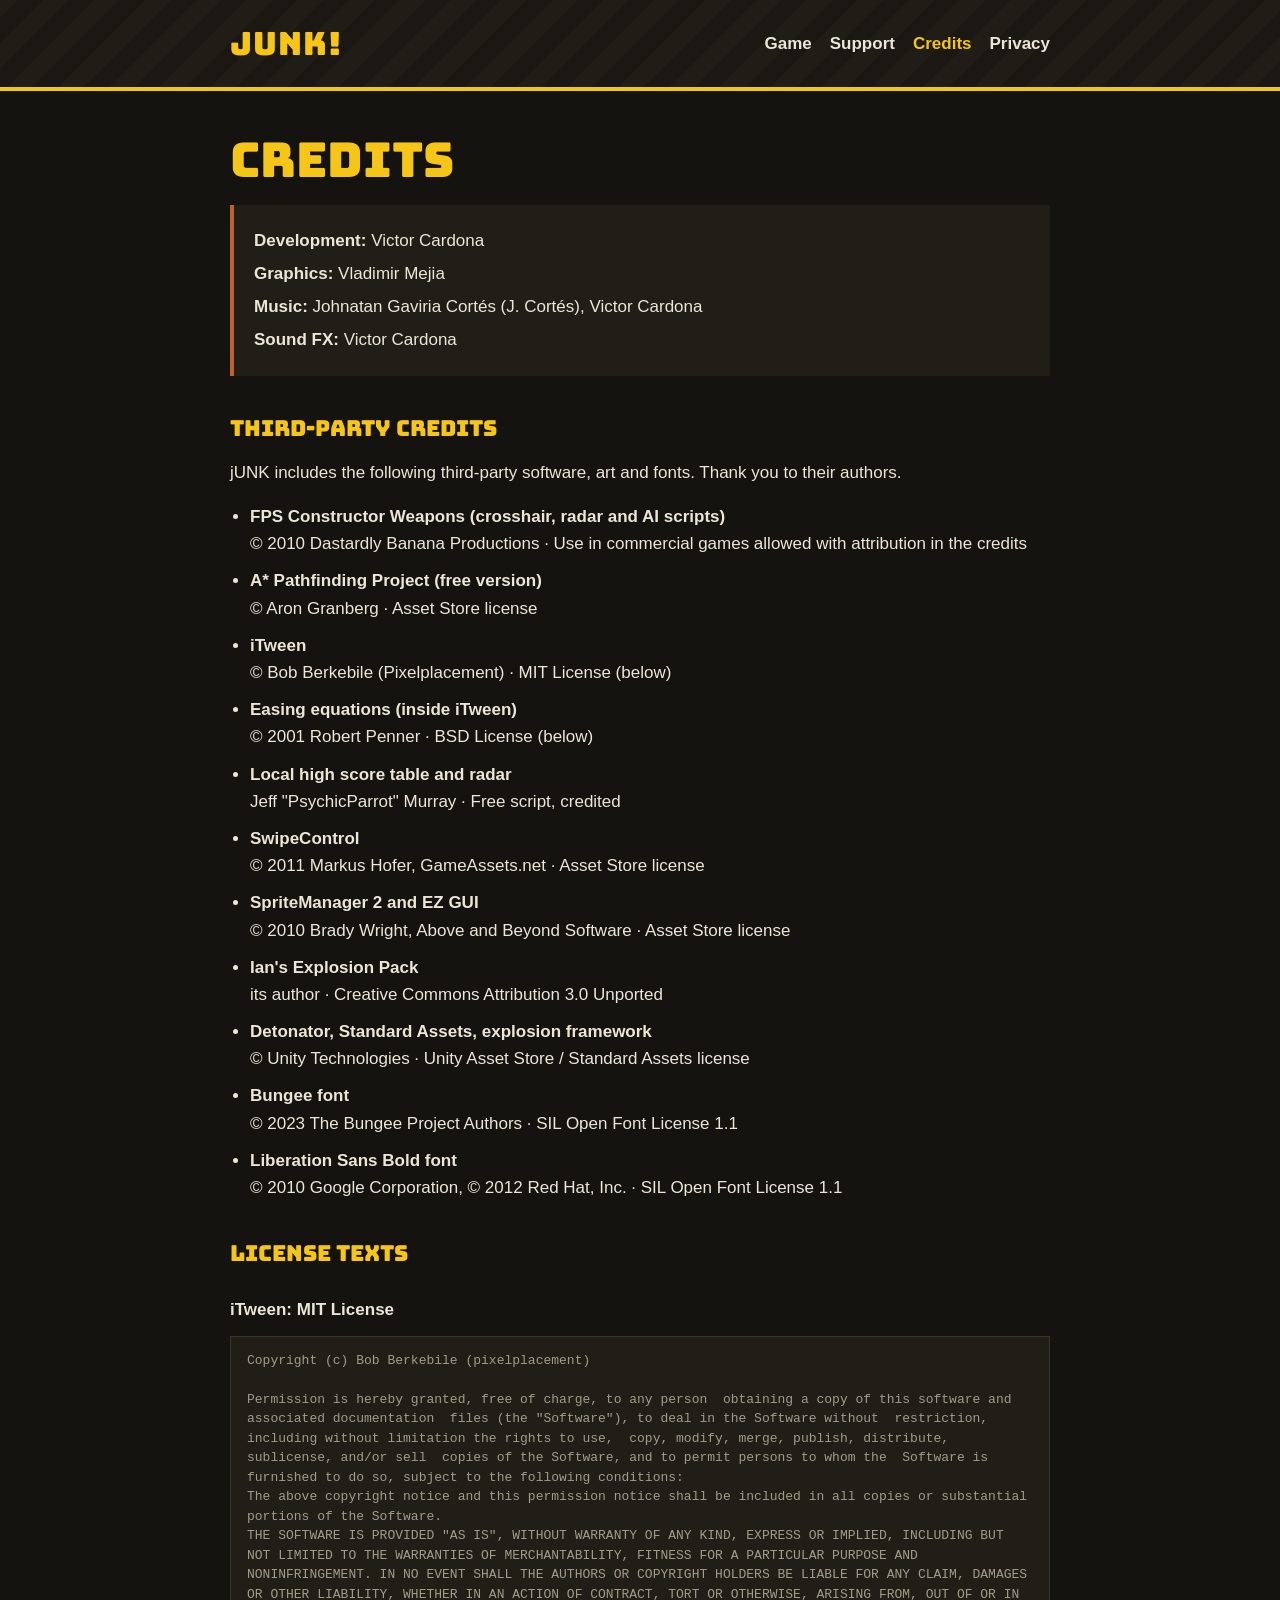
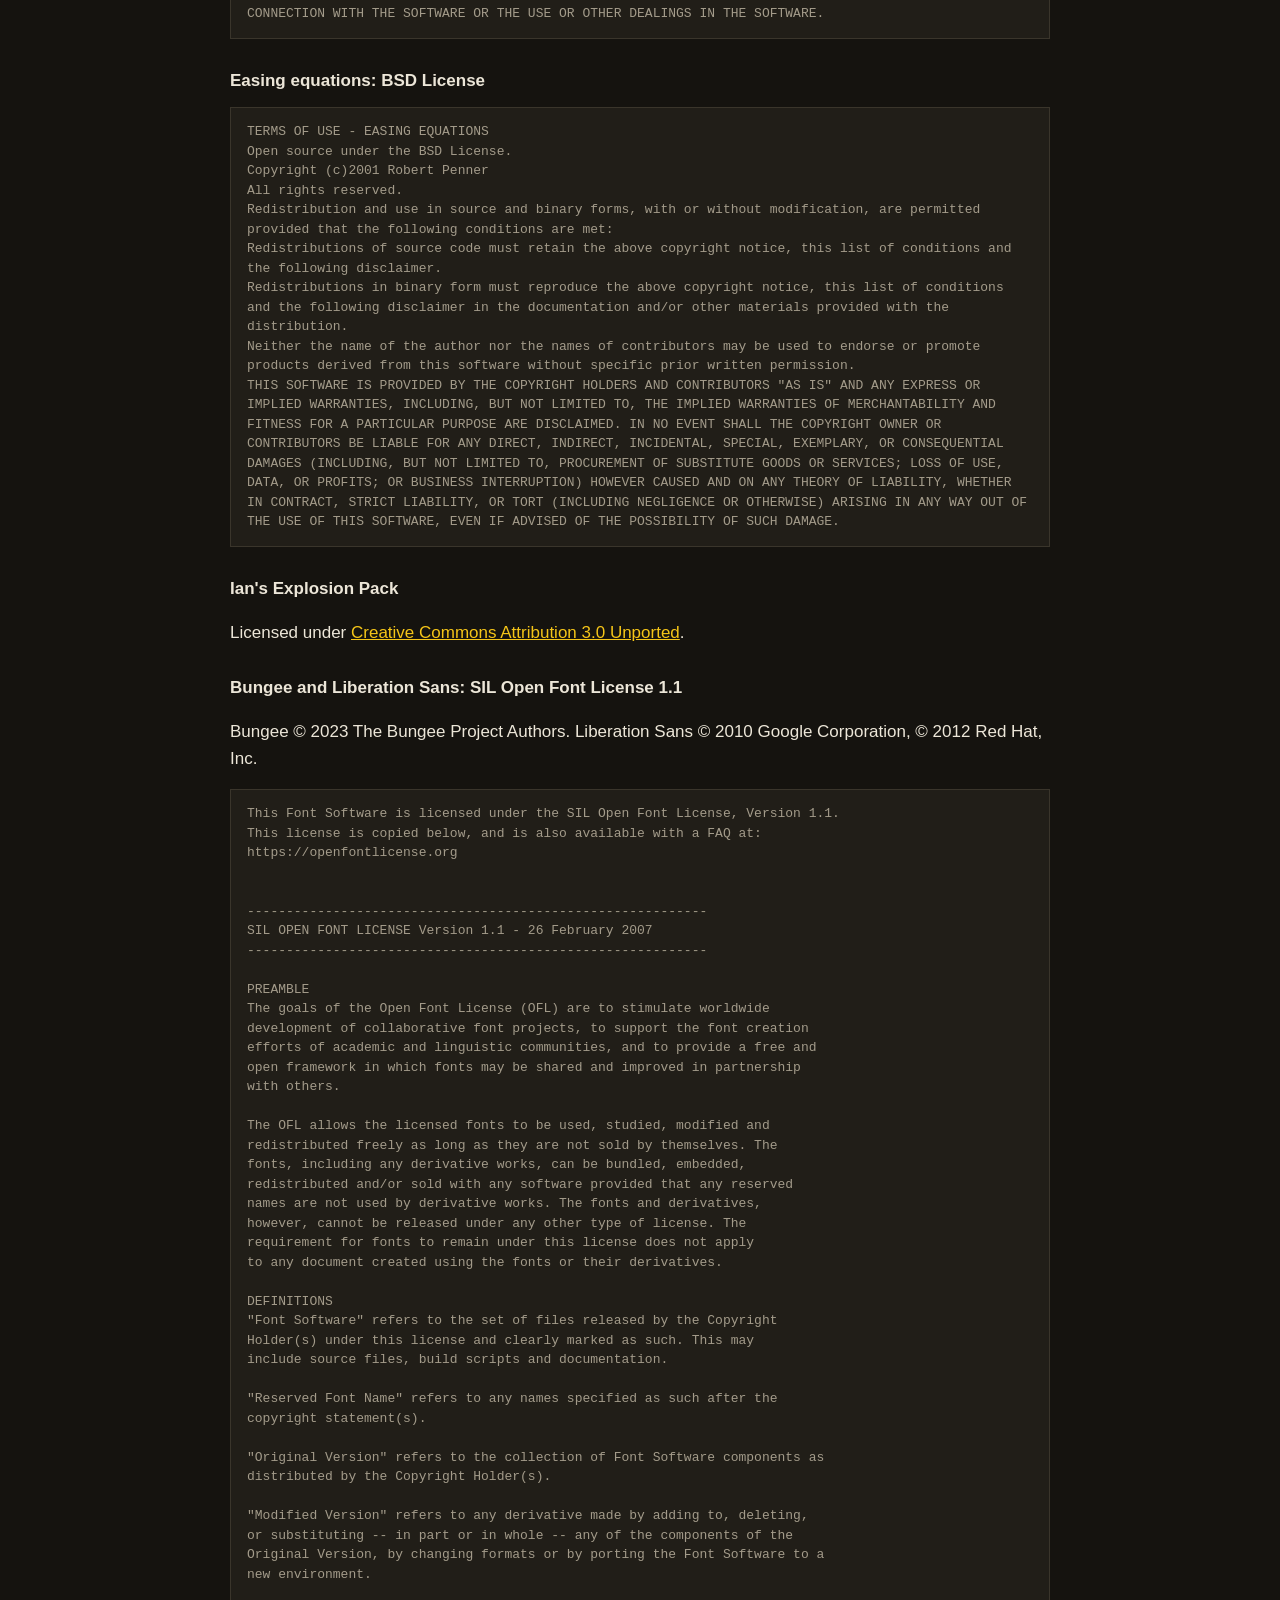
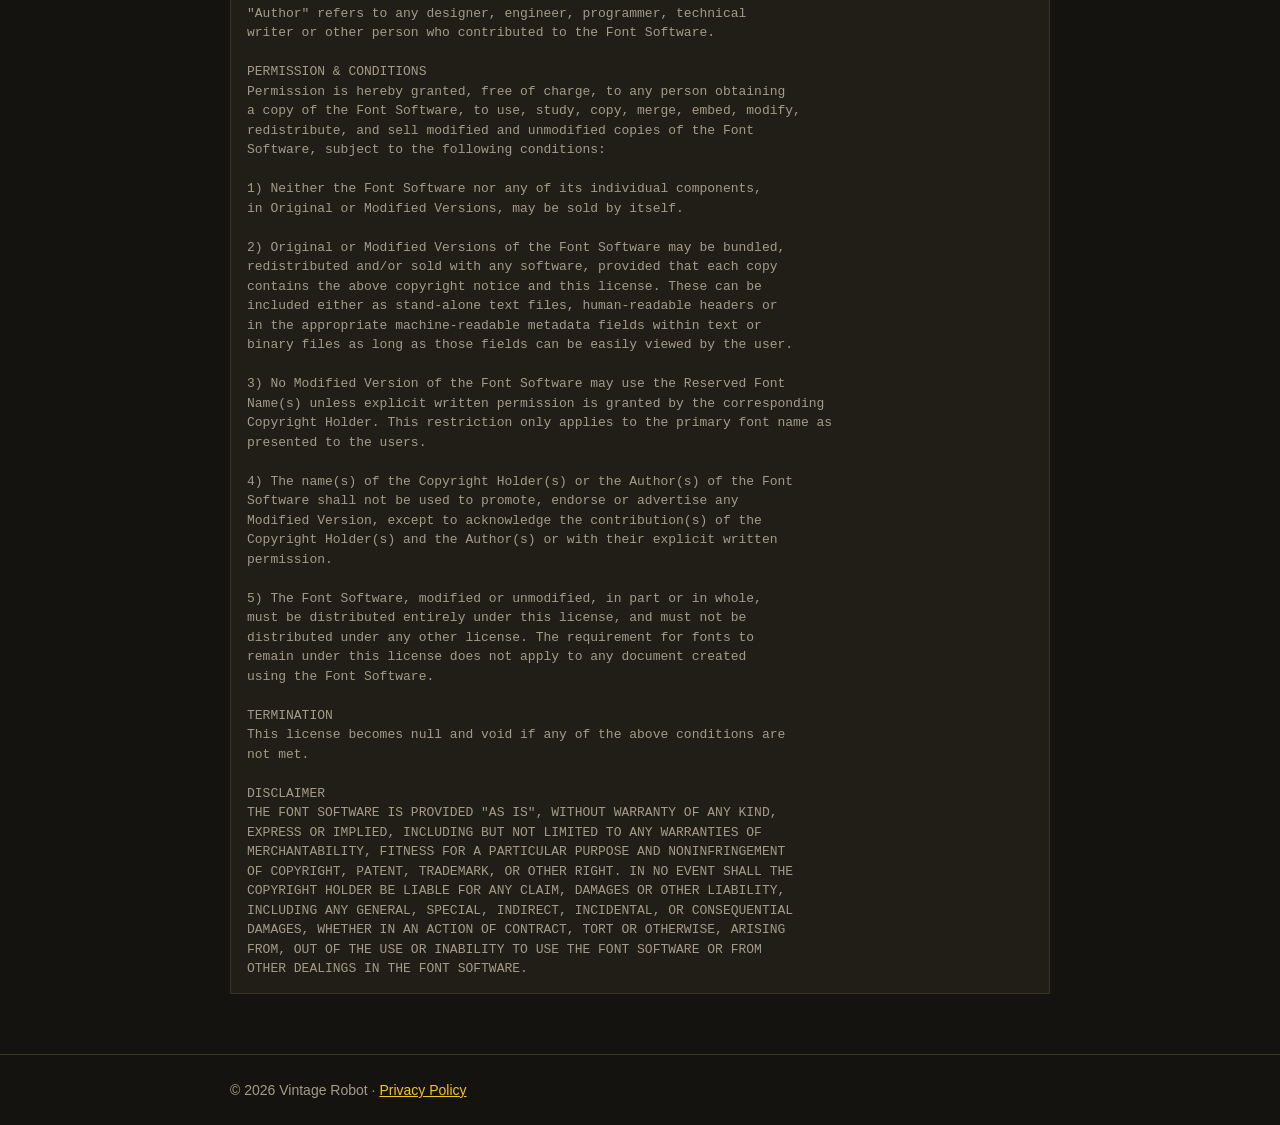
==== credits.html @ f06a938c "Página de créditos y licencias de terceros Co-Authored-By: Claude Opus 5.5 (1M context) <noreply@ant" ====
<!doctype html>
<html lang="en">
<head>
<meta charset="utf-8">
<meta name="viewport" content="width=device-width, initial-scale=1">
<title>Credits · jUNK! Robot Warehouse</title>
<link rel="preconnect" href="https://fonts.googleapis.com">
<link rel="preconnect" href="https://fonts.gstatic.com" crossorigin>
<link href="https://fonts.googleapis.com/css2?family=Bungee&display=swap" rel="stylesheet">
<link rel="stylesheet" href="style.css">
</head>
<body>
<header><div class="wrap">
  <a class="logo" href="./">jUNK!</a>
  <nav><a href="./">Game</a><a href="./#support">Support</a><a href="credits.html" aria-current="page">Credits</a><a href="privacy.html">Privacy</a></nav>
</div></header>

<main class="wrap">
  <h1>Credits</h1>
  <div class="card">
    <p><strong>Development:</strong> Victor Cardona</p>
    <p><strong>Graphics:</strong> Vladimir Mejia</p>
    <p><strong>Music:</strong> Johnatan Gaviria Cortés (J. Cortés), Victor Cardona</p>
    <p><strong>Sound FX:</strong> Victor Cardona</p>
  </div>

  <h2>Third-party credits</h2>
  <p>jUNK includes the following third-party software, art and fonts. Thank you to their authors.</p>
  <ul class="credits">
    <li><strong>FPS Constructor Weapons (crosshair, radar and AI scripts)</strong><br>© 2010 Dastardly Banana Productions · Use in commercial games allowed with attribution in the credits</li>
    <li><strong>A* Pathfinding Project (free version)</strong><br>© Aron Granberg · Asset Store license</li>
    <li><strong>iTween</strong><br>© Bob Berkebile (Pixelplacement) · MIT License (below)</li>
    <li><strong>Easing equations (inside iTween)</strong><br>© 2001 Robert Penner · BSD License (below)</li>
    <li><strong>Local high score table and radar</strong><br>Jeff &quot;PsychicParrot&quot; Murray · Free script, credited</li>
    <li><strong>SwipeControl</strong><br>© 2011 Markus Hofer, GameAssets.net · Asset Store license</li>
    <li><strong>SpriteManager 2 and EZ GUI</strong><br>© 2010 Brady Wright, Above and Beyond Software · Asset Store license</li>
    <li><strong>Ian&#x27;s Explosion Pack</strong><br>its author · Creative Commons Attribution 3.0 Unported</li>
    <li><strong>Detonator, Standard Assets, explosion framework</strong><br>© Unity Technologies · Unity Asset Store / Standard Assets license</li>
    <li><strong>Bungee font</strong><br>© 2023 The Bungee Project Authors · SIL Open Font License 1.1</li>
    <li><strong>Liberation Sans Bold font</strong><br>© 2010 Google Corporation, © 2012 Red Hat, Inc. · SIL Open Font License 1.1</li>
  </ul>

  <h2>License texts</h2>
  <h3>iTween: MIT License</h3>
  <pre>Copyright (c) Bob Berkebile (pixelplacement)

Permission is hereby granted, free of charge, to any person  obtaining a copy of this software and associated documentation  files (the &quot;Software&quot;), to deal in the Software without  restriction, including without limitation the rights to use,  copy, modify, merge, publish, distribute, sublicense, and/or sell  copies of the Software, and to permit persons to whom the  Software is furnished to do so, subject to the following conditions:
The above copyright notice and this permission notice shall be included in all copies or substantial portions of the Software.
THE SOFTWARE IS PROVIDED &quot;AS IS&quot;, WITHOUT WARRANTY OF ANY KIND, EXPRESS OR IMPLIED, INCLUDING BUT NOT LIMITED TO THE WARRANTIES OF MERCHANTABILITY, FITNESS FOR A PARTICULAR PURPOSE AND NONINFRINGEMENT. IN NO EVENT SHALL THE AUTHORS OR COPYRIGHT HOLDERS BE LIABLE FOR ANY CLAIM, DAMAGES OR OTHER LIABILITY, WHETHER IN AN ACTION OF CONTRACT, TORT OR OTHERWISE, ARISING FROM, OUT OF OR IN CONNECTION WITH THE SOFTWARE OR THE USE OR OTHER DEALINGS IN THE SOFTWARE.</pre>
  <h3>Easing equations: BSD License</h3>
  <pre>TERMS OF USE - EASING EQUATIONS
Open source under the BSD License.
Copyright (c)2001 Robert Penner
All rights reserved.
Redistribution and use in source and binary forms, with or without modification, are permitted provided that the following conditions are met:
Redistributions of source code must retain the above copyright notice, this list of conditions and the following disclaimer.
Redistributions in binary form must reproduce the above copyright notice, this list of conditions and the following disclaimer in the documentation and/or other materials provided with the distribution.
Neither the name of the author nor the names of contributors may be used to endorse or promote products derived from this software without specific prior written permission.
THIS SOFTWARE IS PROVIDED BY THE COPYRIGHT HOLDERS AND CONTRIBUTORS &quot;AS IS&quot; AND ANY EXPRESS OR IMPLIED WARRANTIES, INCLUDING, BUT NOT LIMITED TO, THE IMPLIED WARRANTIES OF MERCHANTABILITY AND FITNESS FOR A PARTICULAR PURPOSE ARE DISCLAIMED. IN NO EVENT SHALL THE COPYRIGHT OWNER OR CONTRIBUTORS BE LIABLE FOR ANY DIRECT, INDIRECT, INCIDENTAL, SPECIAL, EXEMPLARY, OR CONSEQUENTIAL DAMAGES (INCLUDING, BUT NOT LIMITED TO, PROCUREMENT OF SUBSTITUTE GOODS OR SERVICES; LOSS OF USE, DATA, OR PROFITS; OR BUSINESS INTERRUPTION) HOWEVER CAUSED AND ON ANY THEORY OF LIABILITY, WHETHER IN CONTRACT, STRICT LIABILITY, OR TORT (INCLUDING NEGLIGENCE OR OTHERWISE) ARISING IN ANY WAY OUT OF THE USE OF THIS SOFTWARE, EVEN IF ADVISED OF THE POSSIBILITY OF SUCH DAMAGE.</pre>
  <h3>Ian's Explosion Pack</h3>
  <p>Licensed under <a href="https://creativecommons.org/licenses/by/3.0/">Creative Commons Attribution 3.0 Unported</a>.</p>
  <h3>Bungee and Liberation Sans: SIL Open Font License 1.1</h3>
  <p>Bungee © 2023 The Bungee Project Authors. Liberation Sans © 2010 Google Corporation, © 2012 Red Hat, Inc.</p>
  <pre>This Font Software is licensed under the SIL Open Font License, Version 1.1.
This license is copied below, and is also available with a FAQ at:
https://openfontlicense.org


-----------------------------------------------------------
SIL OPEN FONT LICENSE Version 1.1 - 26 February 2007
-----------------------------------------------------------

PREAMBLE
The goals of the Open Font License (OFL) are to stimulate worldwide
development of collaborative font projects, to support the font creation
efforts of academic and linguistic communities, and to provide a free and
open framework in which fonts may be shared and improved in partnership
with others.

The OFL allows the licensed fonts to be used, studied, modified and
redistributed freely as long as they are not sold by themselves. The
fonts, including any derivative works, can be bundled, embedded, 
redistributed and/or sold with any software provided that any reserved
names are not used by derivative works. The fonts and derivatives,
however, cannot be released under any other type of license. The
requirement for fonts to remain under this license does not apply
to any document created using the fonts or their derivatives.

DEFINITIONS
&quot;Font Software&quot; refers to the set of files released by the Copyright
Holder(s) under this license and clearly marked as such. This may
include source files, build scripts and documentation.

&quot;Reserved Font Name&quot; refers to any names specified as such after the
copyright statement(s).

&quot;Original Version&quot; refers to the collection of Font Software components as
distributed by the Copyright Holder(s).

&quot;Modified Version&quot; refers to any derivative made by adding to, deleting,
or substituting -- in part or in whole -- any of the components of the
Original Version, by changing formats or by porting the Font Software to a
new environment.

&quot;Author&quot; refers to any designer, engineer, programmer, technical
writer or other person who contributed to the Font Software.

PERMISSION &amp; CONDITIONS
Permission is hereby granted, free of charge, to any person obtaining
a copy of the Font Software, to use, study, copy, merge, embed, modify,
redistribute, and sell modified and unmodified copies of the Font
Software, subject to the following conditions:

1) Neither the Font Software nor any of its individual components,
in Original or Modified Versions, may be sold by itself.

2) Original or Modified Versions of the Font Software may be bundled,
redistributed and/or sold with any software, provided that each copy
contains the above copyright notice and this license. These can be
included either as stand-alone text files, human-readable headers or
in the appropriate machine-readable metadata fields within text or
binary files as long as those fields can be easily viewed by the user.

3) No Modified Version of the Font Software may use the Reserved Font
Name(s) unless explicit written permission is granted by the corresponding
Copyright Holder. This restriction only applies to the primary font name as
presented to the users.

4) The name(s) of the Copyright Holder(s) or the Author(s) of the Font
Software shall not be used to promote, endorse or advertise any
Modified Version, except to acknowledge the contribution(s) of the
Copyright Holder(s) and the Author(s) or with their explicit written
permission.

5) The Font Software, modified or unmodified, in part or in whole,
must be distributed entirely under this license, and must not be
distributed under any other license. The requirement for fonts to
remain under this license does not apply to any document created
using the Font Software.

TERMINATION
This license becomes null and void if any of the above conditions are
not met.

DISCLAIMER
THE FONT SOFTWARE IS PROVIDED &quot;AS IS&quot;, WITHOUT WARRANTY OF ANY KIND,
EXPRESS OR IMPLIED, INCLUDING BUT NOT LIMITED TO ANY WARRANTIES OF
MERCHANTABILITY, FITNESS FOR A PARTICULAR PURPOSE AND NONINFRINGEMENT
OF COPYRIGHT, PATENT, TRADEMARK, OR OTHER RIGHT. IN NO EVENT SHALL THE
COPYRIGHT HOLDER BE LIABLE FOR ANY CLAIM, DAMAGES OR OTHER LIABILITY,
INCLUDING ANY GENERAL, SPECIAL, INDIRECT, INCIDENTAL, OR CONSEQUENTIAL
DAMAGES, WHETHER IN AN ACTION OF CONTRACT, TORT OR OTHERWISE, ARISING
FROM, OUT OF THE USE OR INABILITY TO USE THE FONT SOFTWARE OR FROM
OTHER DEALINGS IN THE FONT SOFTWARE.</pre>
</main>

<footer><div class="wrap">© 2026 Vintage Robot · <a href="privacy.html">Privacy Policy</a></div></footer>
</body>
</html>
---- style.css ----
:root {
  --bg: #15130f;
  --panel: #211e18;
  --ink: #ece6d8;
  --muted: #a39b8a;
  --yellow: #f5c518;
  --rust: #c0602a;
  --line: #3a352b;
}
* { box-sizing: border-box; }
html { color-scheme: dark; }
body {
  margin: 0;
  background: var(--bg);
  color: var(--ink);
  font: 17px/1.6 -apple-system, BlinkMacSystemFont, "Segoe UI", Roboto, Helvetica, Arial, sans-serif;
}
.wrap { max-width: 860px; margin: 0 auto; padding: 0 20px; }
header { border-bottom: 4px solid var(--yellow); background: repeating-linear-gradient(-45deg, #1b1813 0 18px, #201c16 18px 36px); }
header .wrap { display: flex; align-items: center; justify-content: space-between; gap: 16px; padding-block: 18px; flex-wrap: wrap; }
.logo { font-family: "Bungee", Impact, "Arial Black", sans-serif; font-size: 32px; color: var(--yellow); text-decoration: none; letter-spacing: 1px; }
nav a { color: var(--ink); text-decoration: none; margin-left: 18px; font-weight: 600; }
nav a:first-child { margin-left: 0; }
nav a:hover, nav a[aria-current] { color: var(--yellow); }
h1, h2 { font-family: "Bungee", Impact, "Arial Black", sans-serif; font-weight: 400; line-height: 1.2; }
h1 { font-size: clamp(30px, 6vw, 48px); margin: 40px 0 8px; color: var(--yellow); }
h2 { font-size: 22px; margin: 40px 0 10px; color: var(--yellow); }
.lead { font-size: 20px; color: var(--ink); margin-top: 0; }
.tags { display: flex; flex-wrap: wrap; gap: 8px; margin: 18px 0 28px; padding: 0; list-style: none; }
.tags li { border: 2px solid var(--yellow); color: var(--yellow); padding: 2px 10px; font-weight: 700; font-size: 14px; text-transform: uppercase; }
.shot { display: block; width: 100%; height: auto; border: 3px solid var(--line); }
.grid { display: grid; grid-template-columns: 1fr 1fr; gap: 12px; margin-top: 12px; }
@media (max-width: 600px) { .grid { grid-template-columns: 1fr; } }
.card { background: var(--panel); border-left: 4px solid var(--rust); padding: 16px 20px; margin: 16px 0; }
.card p { margin: 6px 0; }
a { color: var(--yellow); }
.muted { color: var(--muted); }
footer { border-top: 1px solid var(--line); margin-top: 60px; padding-block: 24px; color: var(--muted); font-size: 14px; }
h3 { font-size: 17px; margin: 28px 0 8px; color: var(--ink); }
.credits { padding-left: 20px; }
.credits li { margin: 10px 0; }
pre { white-space: pre-wrap; overflow-wrap: anywhere; background: var(--panel); border: 1px solid var(--line); padding: 14px 16px; font-size: 13px; line-height: 1.5; color: var(--muted); }
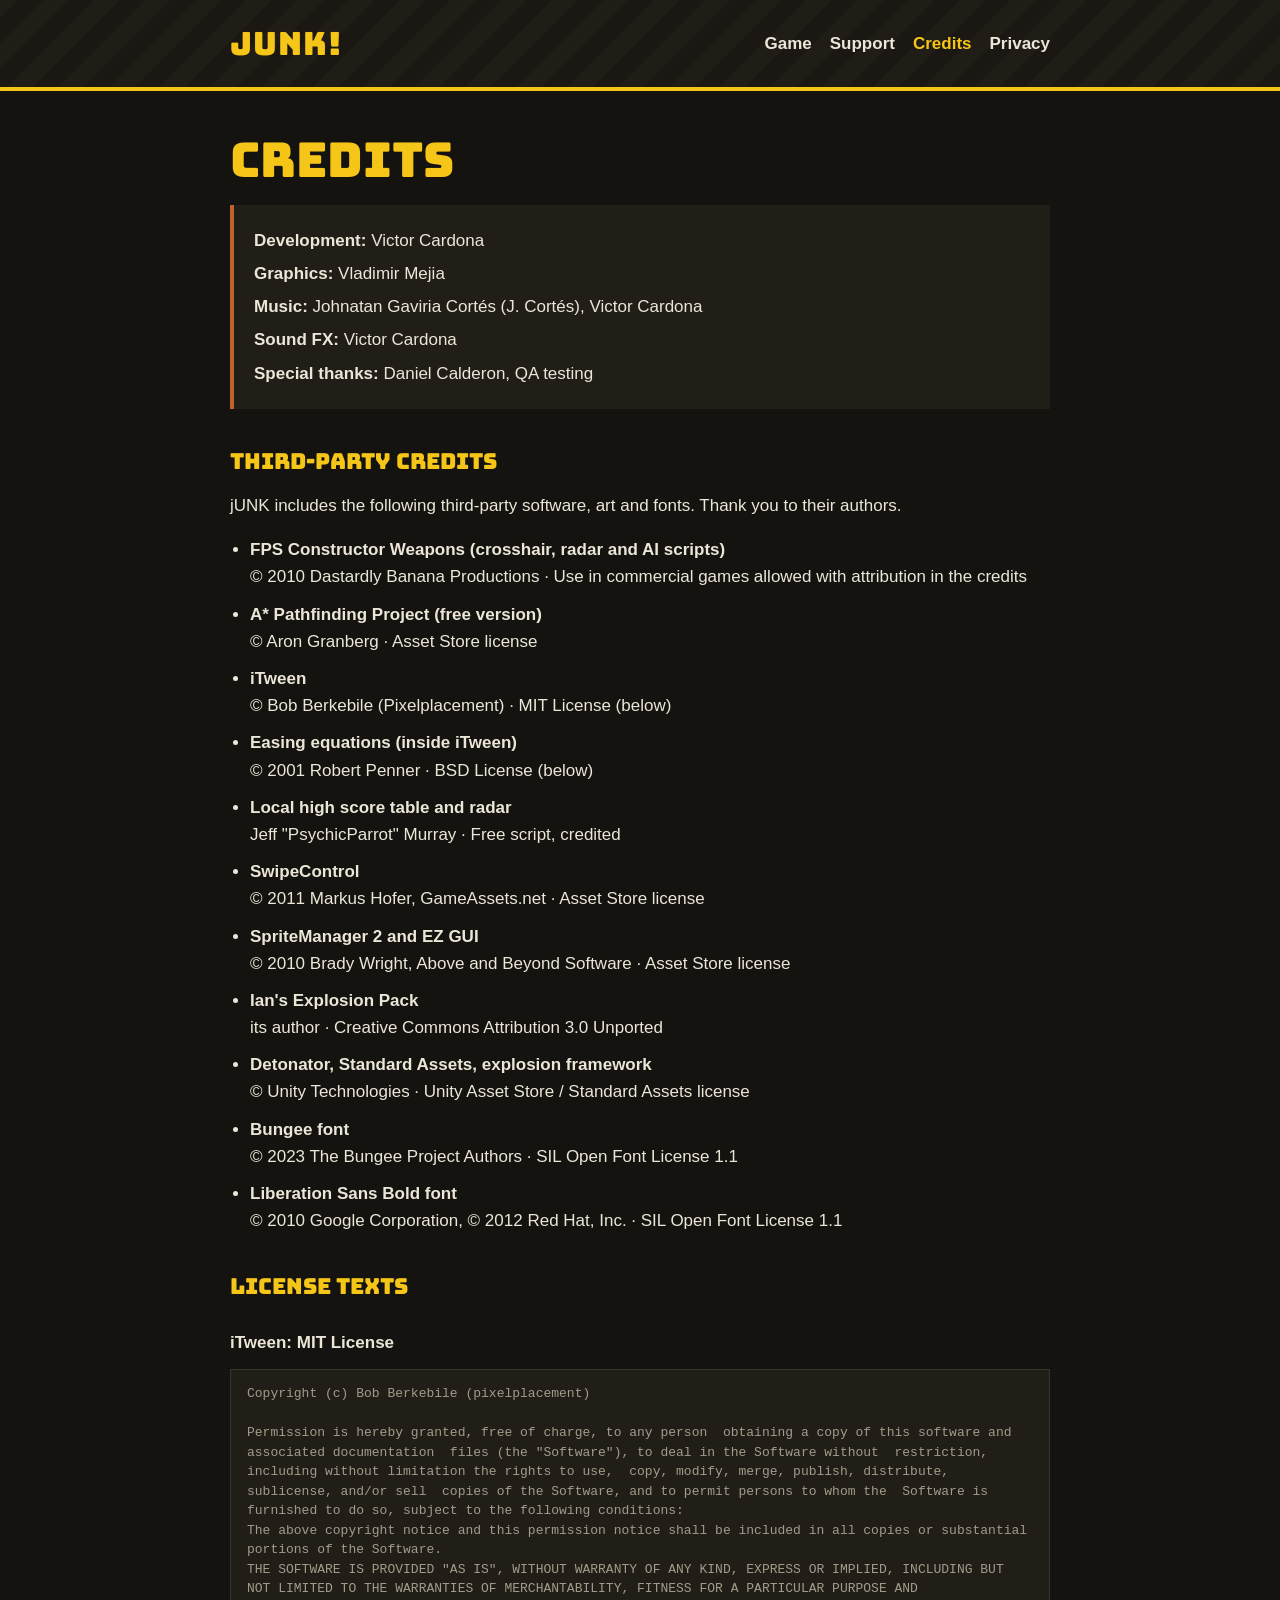
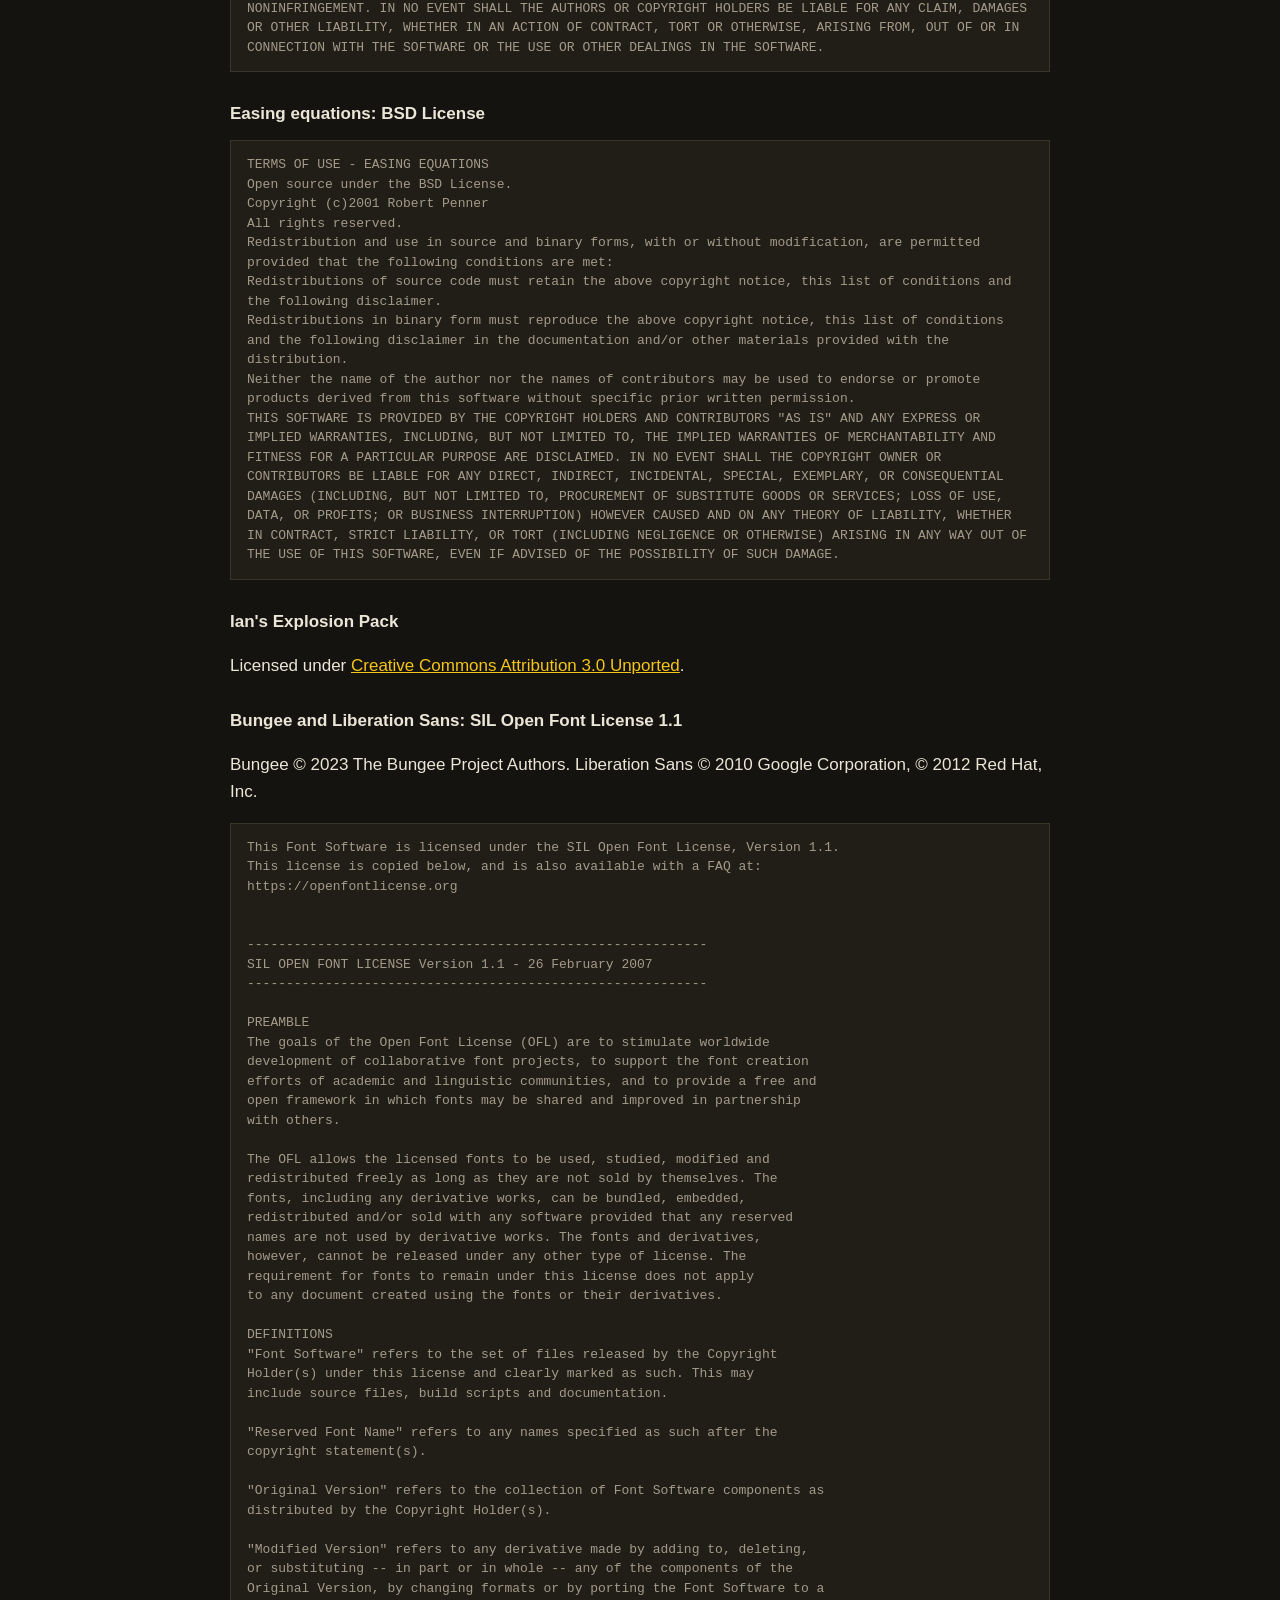
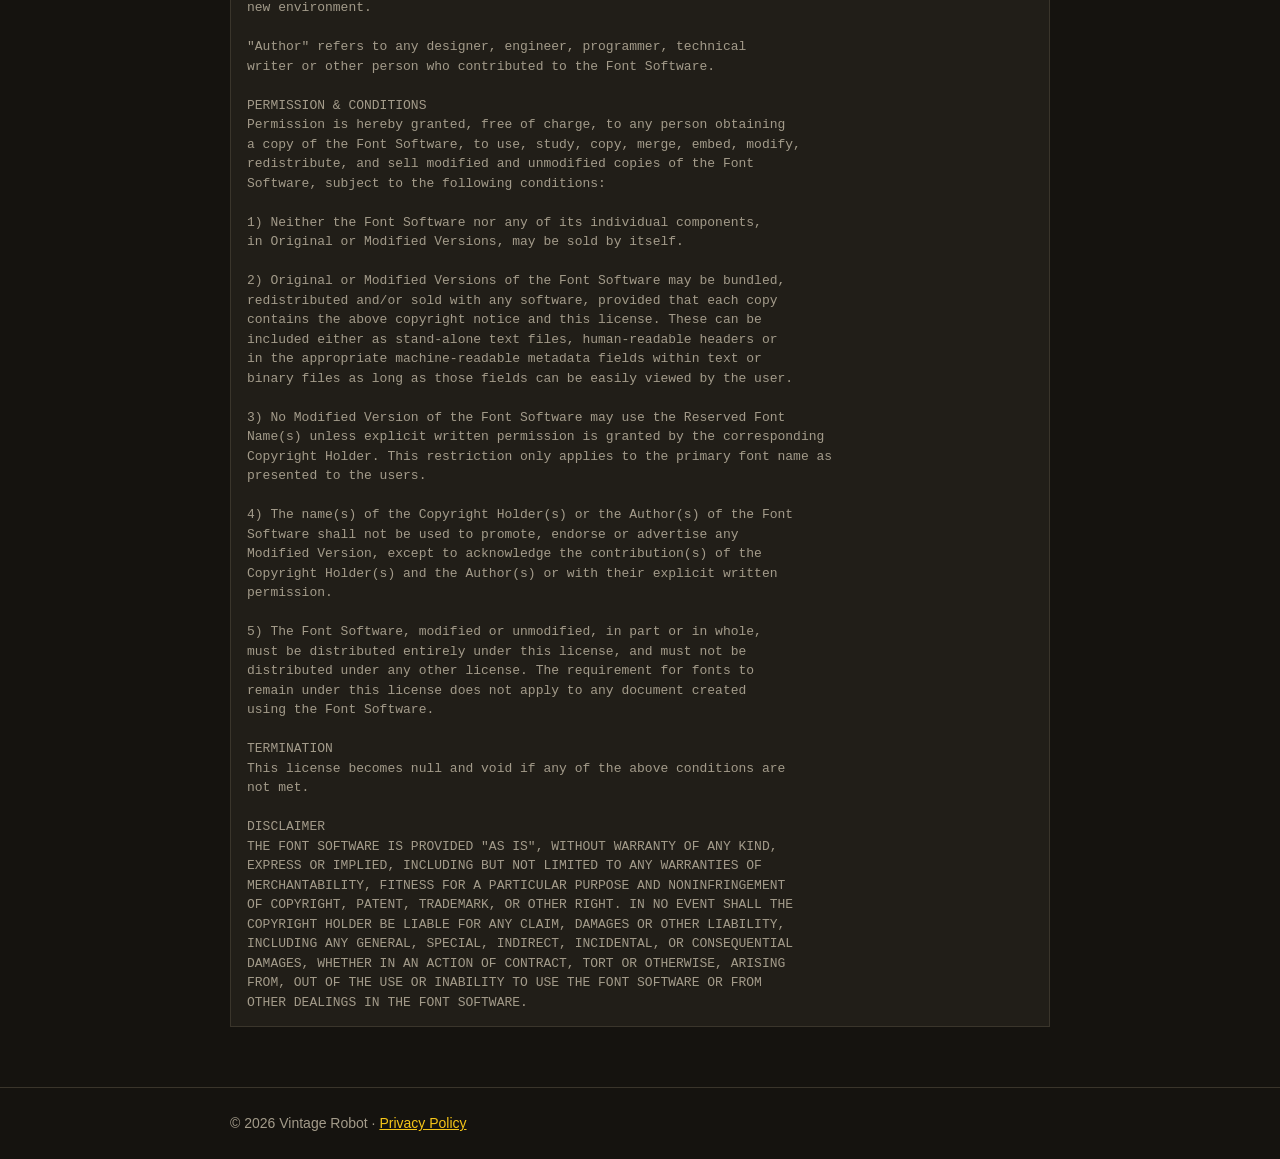
==== commit 0d24133f: "Créditos: agradecimiento a Daniel Calderon por el QA Co-Authored-By: Claude Opus 5.5 (1M context) <n" ====
--- a/credits.html
+++ b/credits.html
@@ -22,6 +22,7 @@
     <p><strong>Graphics:</strong> Vladimir Mejia</p>
     <p><strong>Music:</strong> Johnatan Gaviria Cortés (J. Cortés), Victor Cardona</p>
     <p><strong>Sound FX:</strong> Victor Cardona</p>
+    <p><strong>Special thanks:</strong> Daniel Calderon, QA testing</p>
   </div>
 
   <h2>Third-party credits</h2>
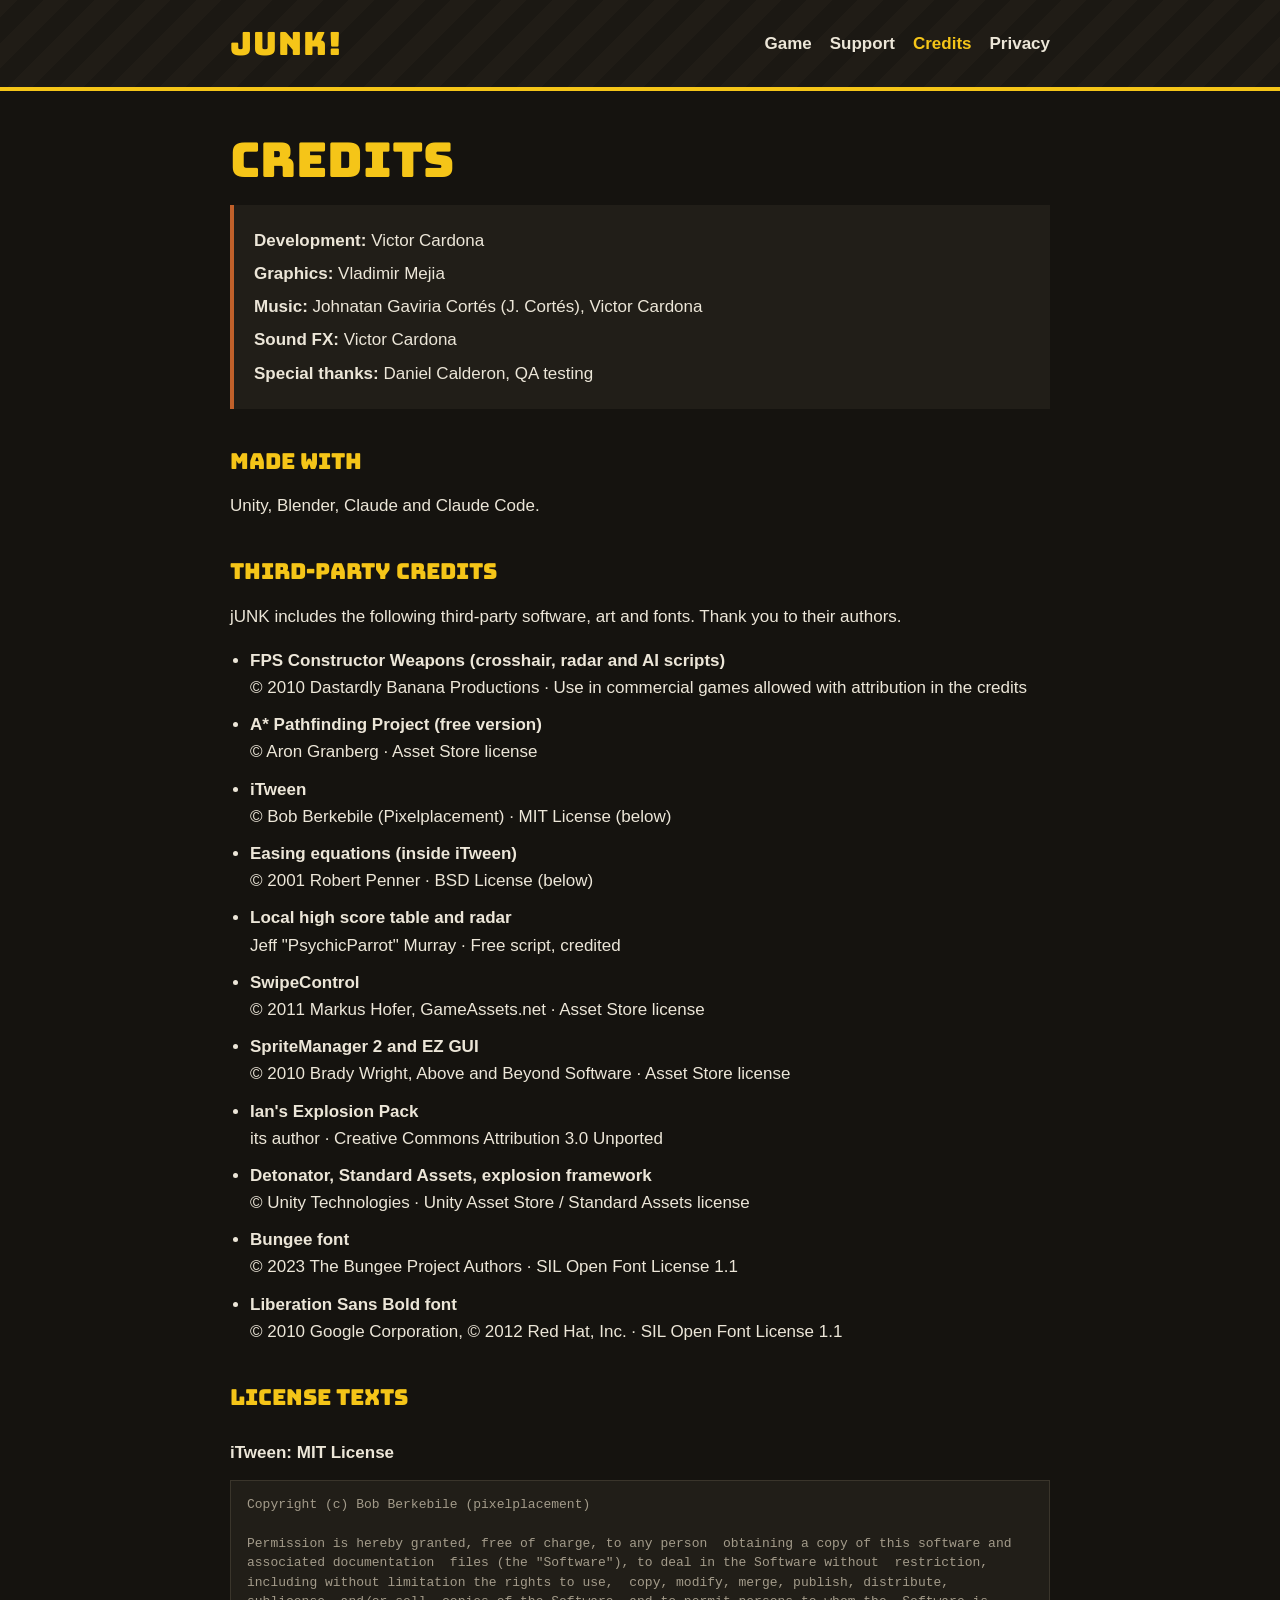
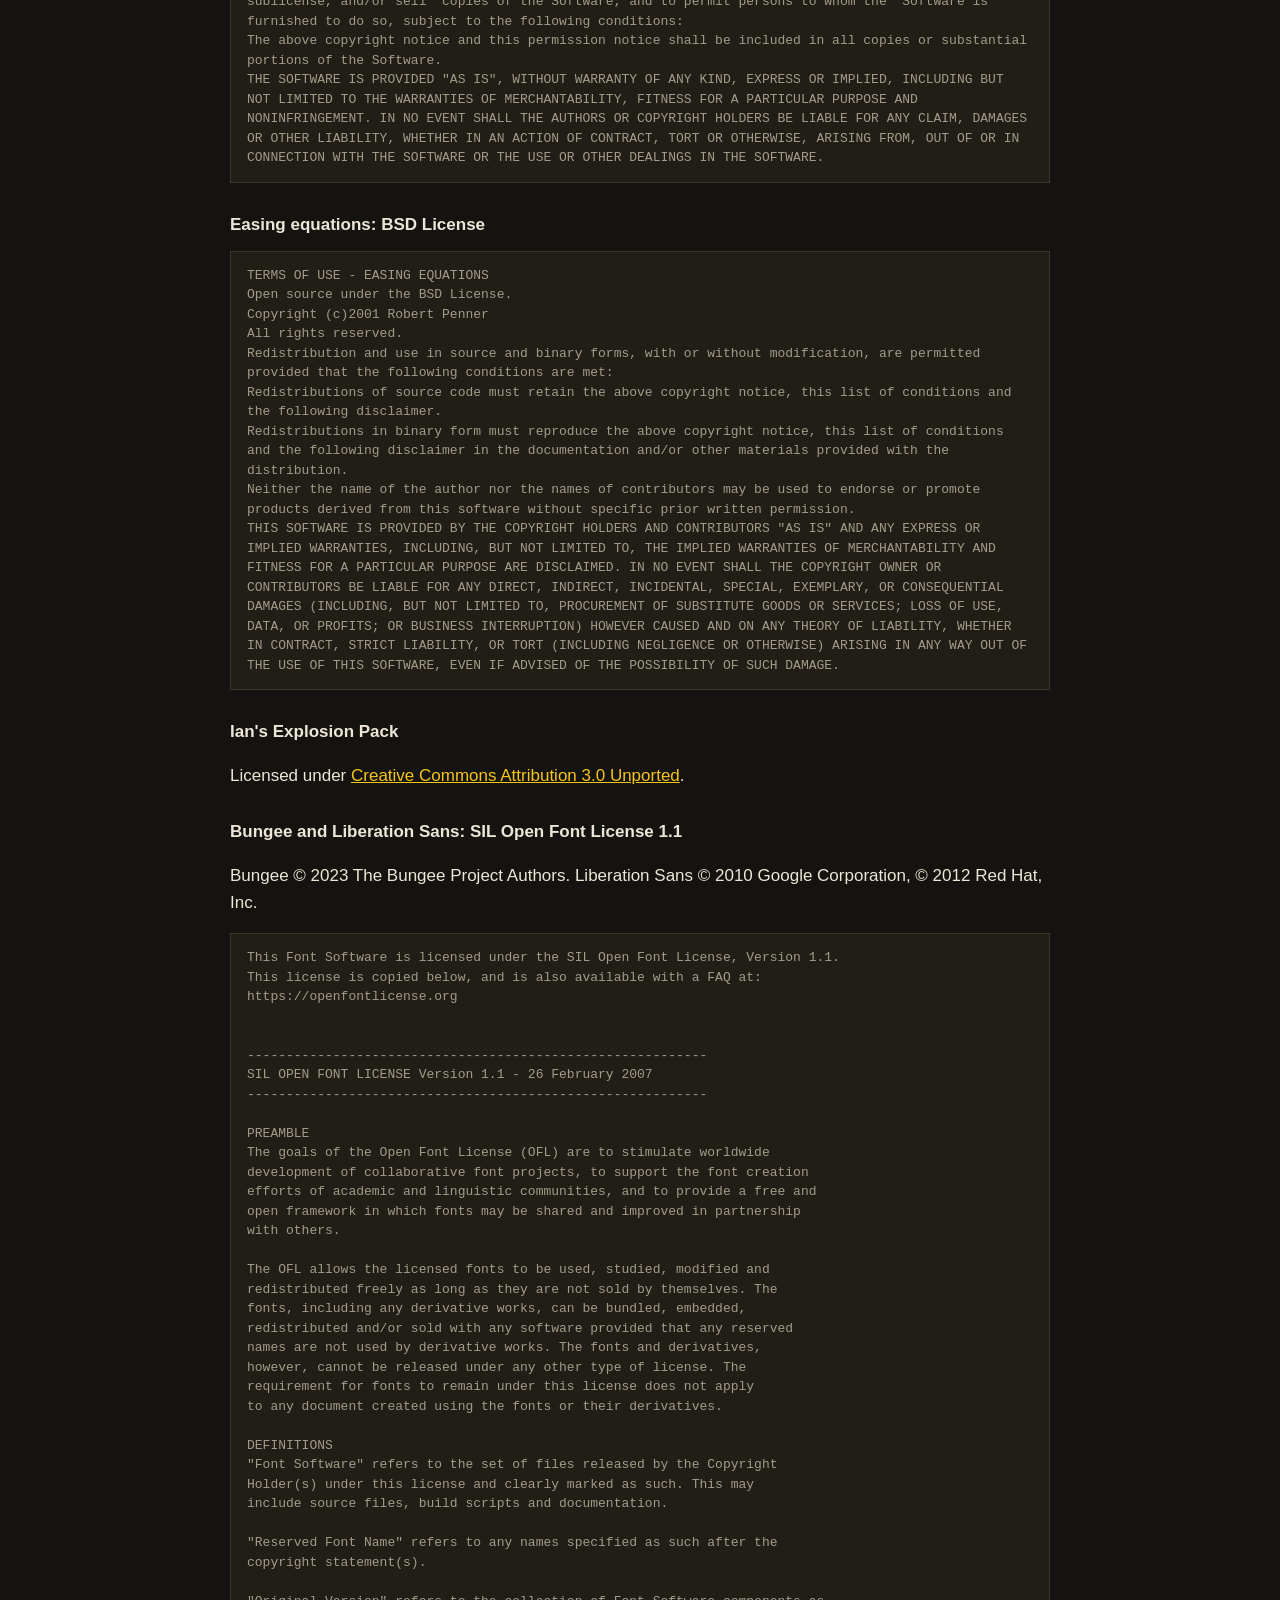
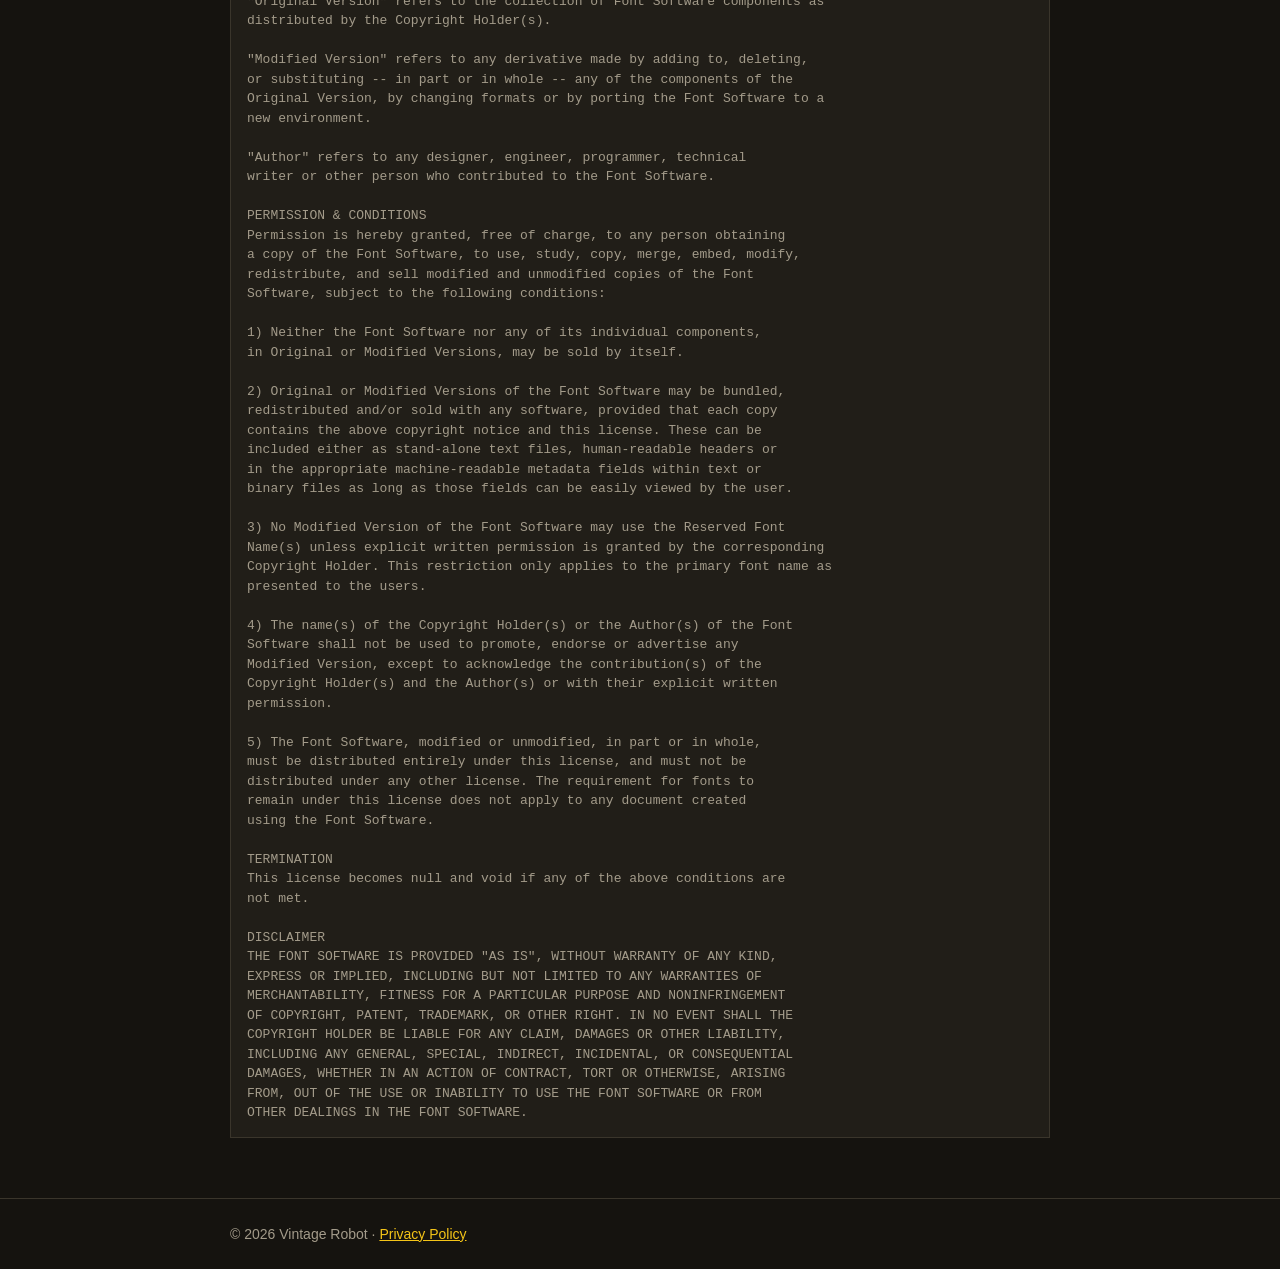
==== commit 1634954f: "Créditos: herramientas con que se hizo el juego Co-Authored-By: Claude Opus 5.5 (1M context) <norepl" ====
--- a/credits.html
+++ b/credits.html
@@ -24,6 +24,9 @@
     <p><strong>Sound FX:</strong> Victor Cardona</p>
     <p><strong>Special thanks:</strong> Daniel Calderon, QA testing</p>
   </div>
+
+  <h2>Made with</h2>
+  <p>Unity, Blender, Claude and Claude Code.</p>
 
   <h2>Third-party credits</h2>
   <p>jUNK includes the following third-party software, art and fonts. Thank you to their authors.</p>
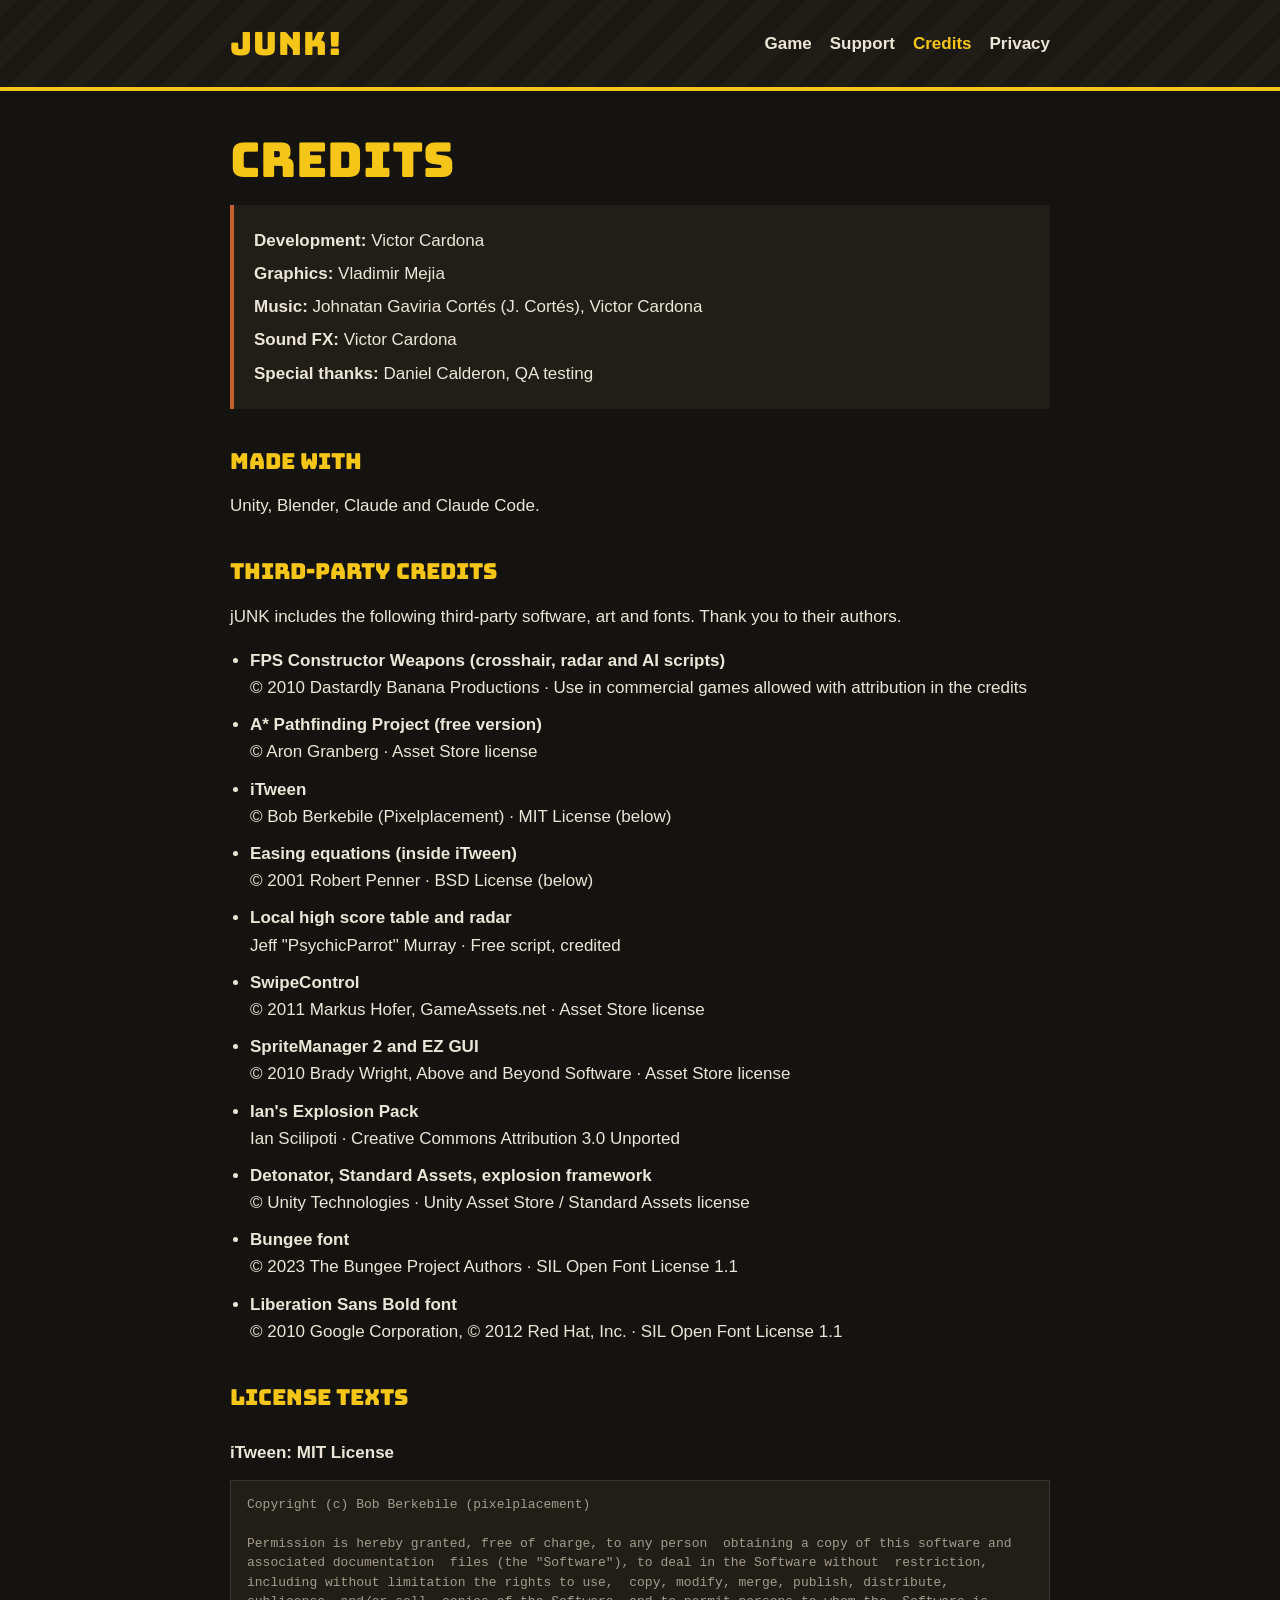
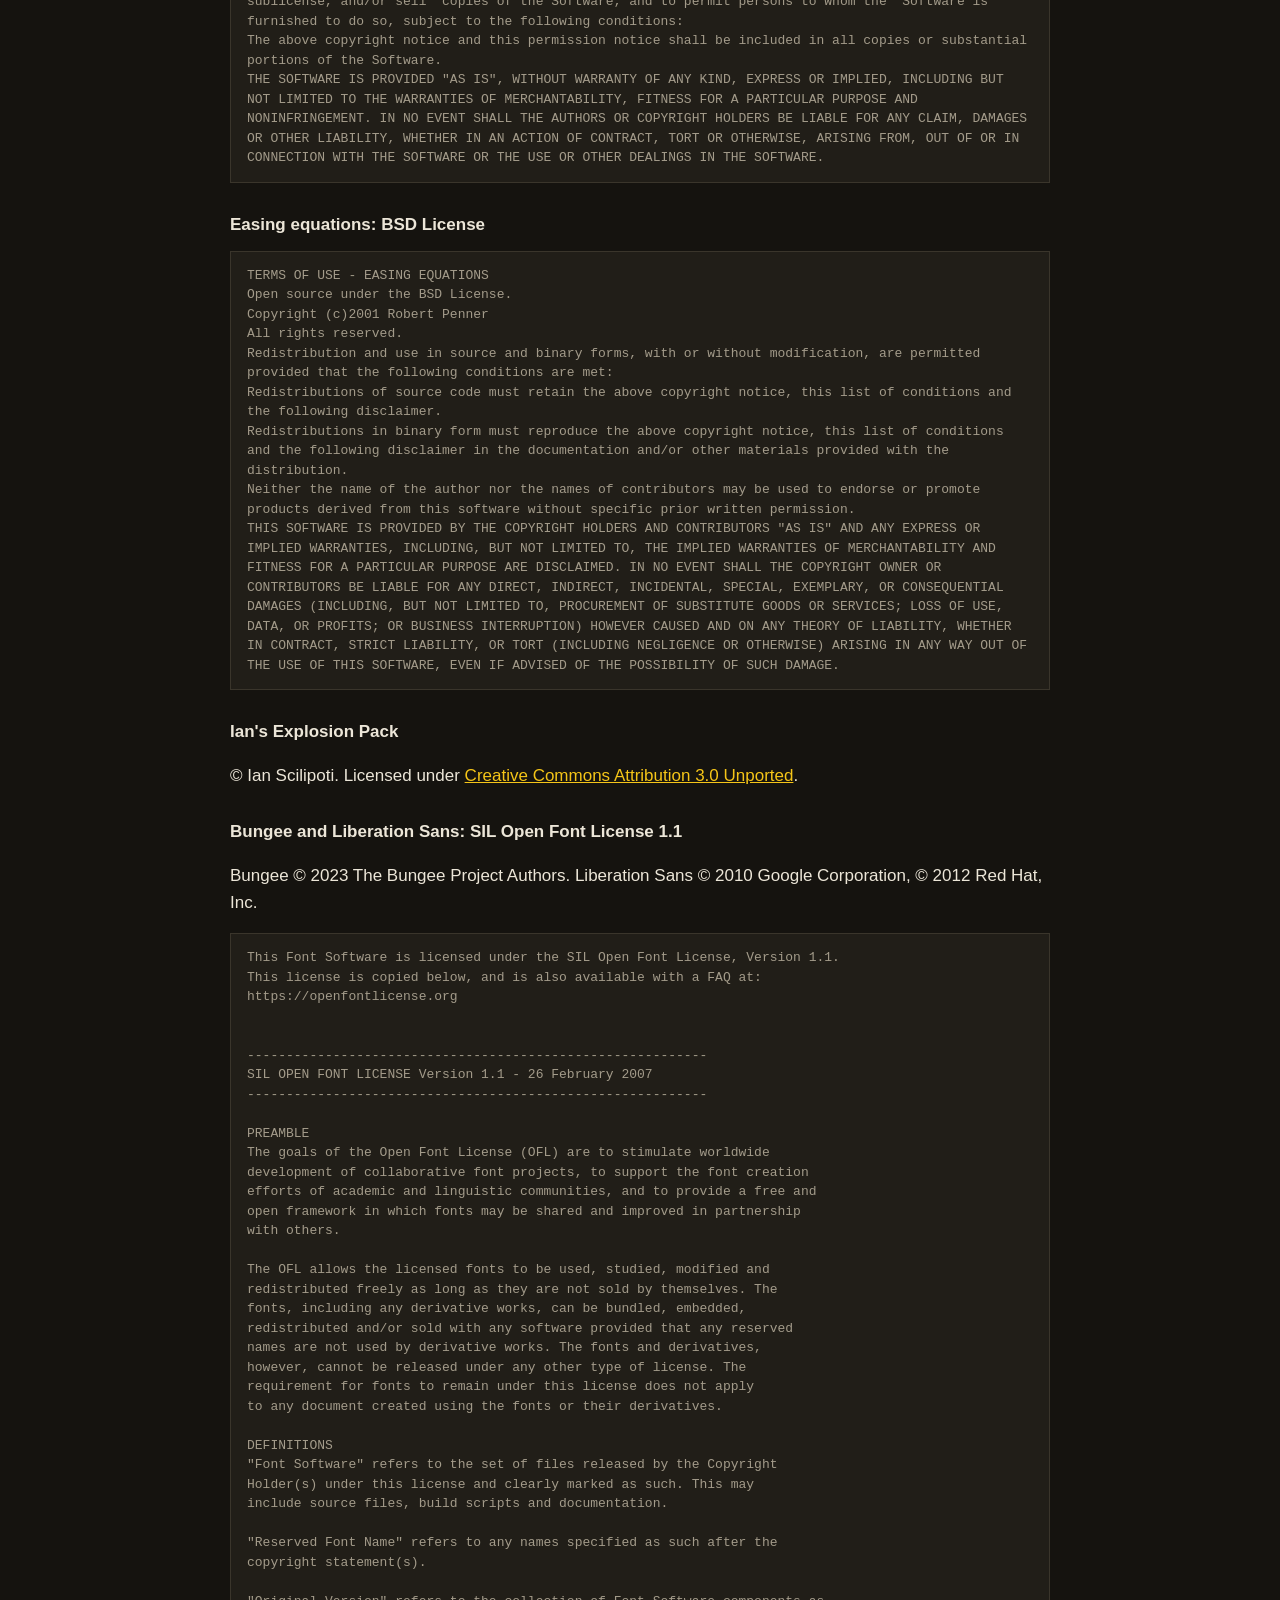
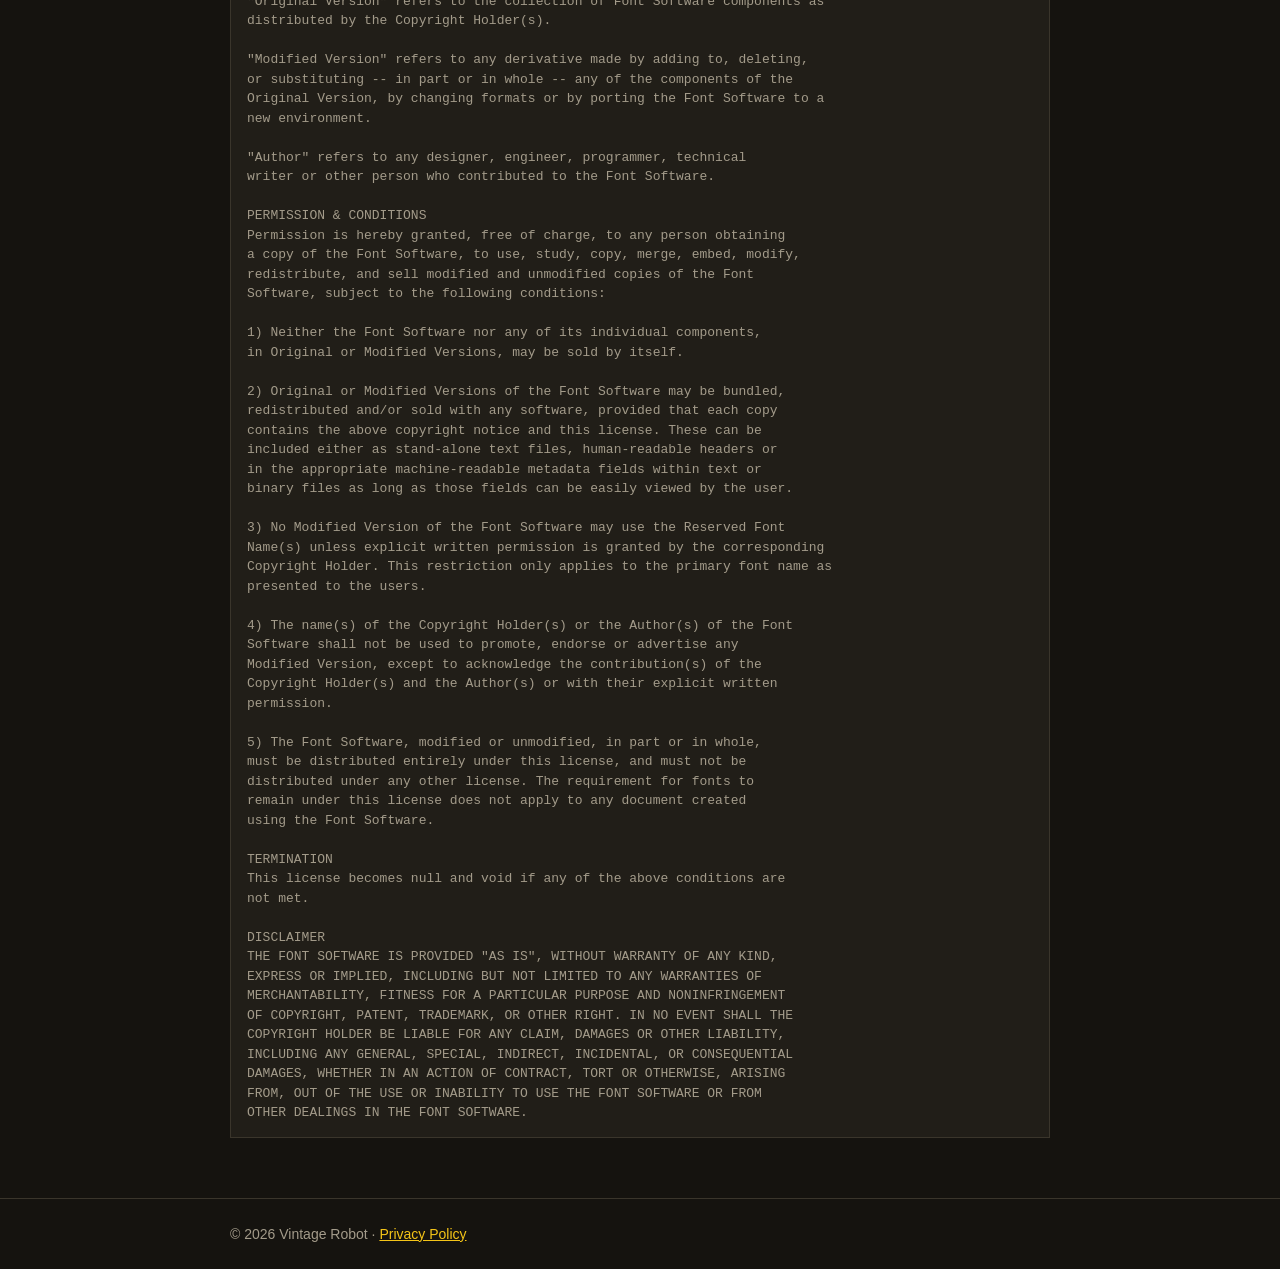
==== commit 13c55d7c: "Credits: Ian's Explosion Pack by Ian Scilipoti Co-Authored-By: Claude Opus 5.5 (1M context) <noreply" ====
--- a/credits.html
+++ b/credits.html
@@ -38,7 +38,7 @@
     <li><strong>Local high score table and radar</strong><br>Jeff &quot;PsychicParrot&quot; Murray · Free script, credited</li>
     <li><strong>SwipeControl</strong><br>© 2011 Markus Hofer, GameAssets.net · Asset Store license</li>
     <li><strong>SpriteManager 2 and EZ GUI</strong><br>© 2010 Brady Wright, Above and Beyond Software · Asset Store license</li>
-    <li><strong>Ian&#x27;s Explosion Pack</strong><br>its author · Creative Commons Attribution 3.0 Unported</li>
+    <li><strong>Ian&#x27;s Explosion Pack</strong><br>Ian Scilipoti · Creative Commons Attribution 3.0 Unported</li>
     <li><strong>Detonator, Standard Assets, explosion framework</strong><br>© Unity Technologies · Unity Asset Store / Standard Assets license</li>
     <li><strong>Bungee font</strong><br>© 2023 The Bungee Project Authors · SIL Open Font License 1.1</li>
     <li><strong>Liberation Sans Bold font</strong><br>© 2010 Google Corporation, © 2012 Red Hat, Inc. · SIL Open Font License 1.1</li>
@@ -62,7 +62,7 @@
 Neither the name of the author nor the names of contributors may be used to endorse or promote products derived from this software without specific prior written permission.
 THIS SOFTWARE IS PROVIDED BY THE COPYRIGHT HOLDERS AND CONTRIBUTORS &quot;AS IS&quot; AND ANY EXPRESS OR IMPLIED WARRANTIES, INCLUDING, BUT NOT LIMITED TO, THE IMPLIED WARRANTIES OF MERCHANTABILITY AND FITNESS FOR A PARTICULAR PURPOSE ARE DISCLAIMED. IN NO EVENT SHALL THE COPYRIGHT OWNER OR CONTRIBUTORS BE LIABLE FOR ANY DIRECT, INDIRECT, INCIDENTAL, SPECIAL, EXEMPLARY, OR CONSEQUENTIAL DAMAGES (INCLUDING, BUT NOT LIMITED TO, PROCUREMENT OF SUBSTITUTE GOODS OR SERVICES; LOSS OF USE, DATA, OR PROFITS; OR BUSINESS INTERRUPTION) HOWEVER CAUSED AND ON ANY THEORY OF LIABILITY, WHETHER IN CONTRACT, STRICT LIABILITY, OR TORT (INCLUDING NEGLIGENCE OR OTHERWISE) ARISING IN ANY WAY OUT OF THE USE OF THIS SOFTWARE, EVEN IF ADVISED OF THE POSSIBILITY OF SUCH DAMAGE.</pre>
   <h3>Ian's Explosion Pack</h3>
-  <p>Licensed under <a href="https://creativecommons.org/licenses/by/3.0/">Creative Commons Attribution 3.0 Unported</a>.</p>
+  <p>© Ian Scilipoti. Licensed under <a href="https://creativecommons.org/licenses/by/3.0/">Creative Commons Attribution 3.0 Unported</a>.</p>
   <h3>Bungee and Liberation Sans: SIL Open Font License 1.1</h3>
   <p>Bungee © 2023 The Bungee Project Authors. Liberation Sans © 2010 Google Corporation, © 2012 Red Hat, Inc.</p>
   <pre>This Font Software is licensed under the SIL Open Font License, Version 1.1.
